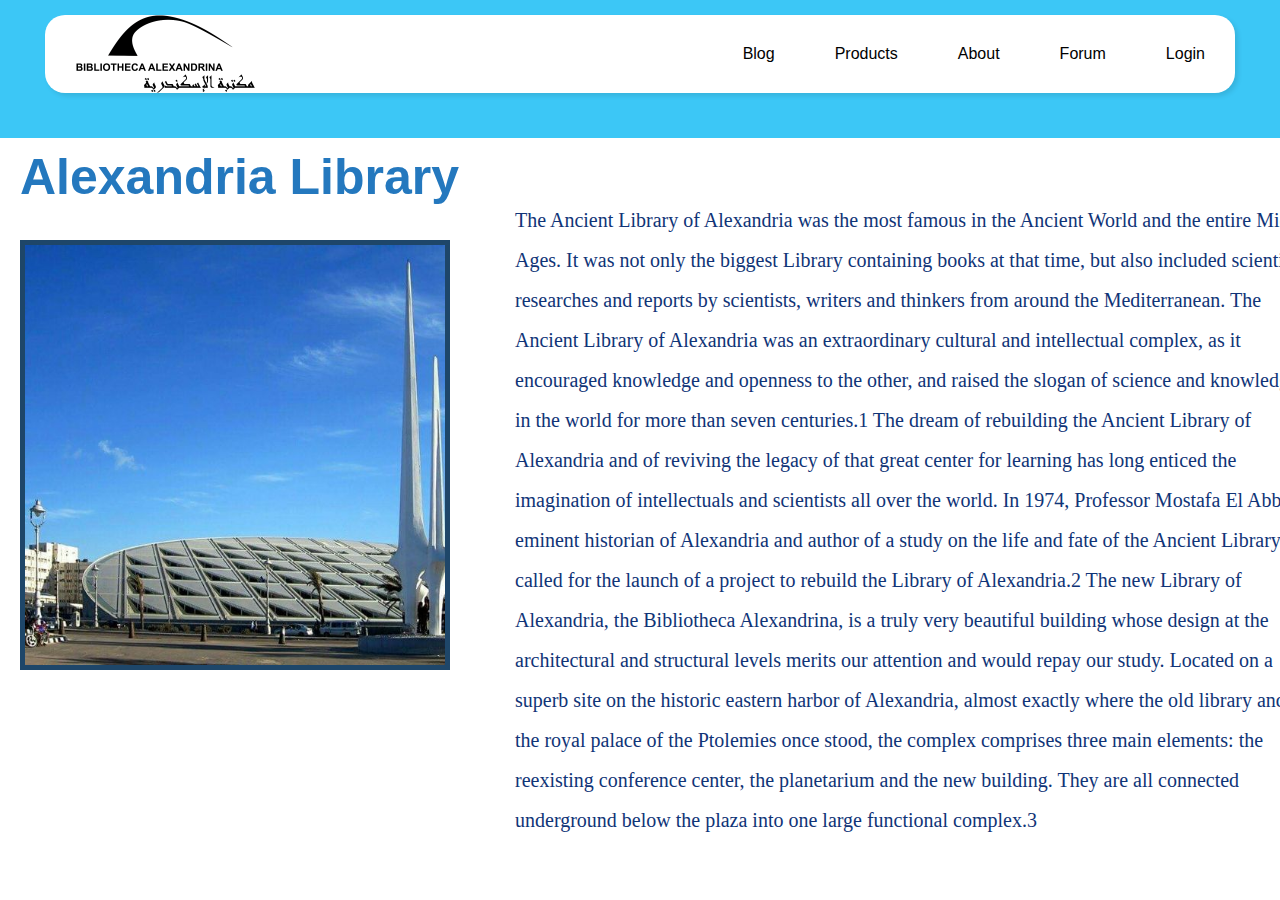
==== About.html @ 164e861c "Mariam" ====
<!DOCTYPE html>
<html lang="en">
<head>
    <meta charset="UTF-8" />
    <meta name="viewport" content="width=device-width, initial-scale=1.0" />
    <title>MainLibrary</title>
    <link rel="stylesheet" href="style.css" />
    <style>
        :root {
            --section-padding: 20px;
            --main-color: #007bff;
        }
    </style>
</head>
<body>
<!-- header mustafa -->
<header>
    <nav>
        <ul class="sidebar">
            <li onclick="hideSidebar()"><a href="#"><svg xmlns="http://www.w3.org/2000/svg" height="26" viewBox="0 -960 960 960" width="26"><path d="m256-200-56-56 224-224-224-224 56-56 224 224 224-224 56 56-224 224 224 224-56 56-224-224-224 224Z"/></svg></a></li>
            <li><a href="#">Blog</a></li>
            <li><a href="#">Products</a></li>
            <li><a href="#">About</a></li>
            <li><a href="#">Forum</a></li>
            <li><a href="#">Login</a></li>
        </ul>
        <ul>
            <li class="logo"><a href="#"><img src="./images/logo.png" alt="logo"></a></li>
            <li class="hideOnMobile"><a href="#">Blog</a></li>
            <li class="hideOnMobile"><a href="#">Products</a></li>
            <li class="hideOnMobile"><a href="#">About</a></li>
            <li class="hideOnMobile"><a href="#">Forum</a></li>
            <li class="hideOnMobile"><a href="#">Login</a></li>
            <li class="menu-button" onclick="showSidebar()"><a href="#"><svg xmlns="http://www.w3.org/2000/svg" height="26" viewBox="0 -960 960 960" width="26"><path d="M120-240v-80h720v80H120Zm0-200v-80h720v80H120Zm0-200v-80h720v80H120Z"/></svg></a></li>
        </ul>
    </nav>
</header>
<section>
    <div class="image">
    </div>
    <div >
        <h2> Alexandria Library</h2>
    </div>
    <div>
     <p class="aboutalex">The Ancient Library of Alexandria was the most famous in the Ancient World and the entire
         Middle Ages. It was not only the biggest Library containing books at that time, but also
         included scientific researches and reports by scientists, writers and thinkers from around the Mediterranean.
         The Ancient Library of Alexandria was an extraordinary cultural and intellectual complex, as it encouraged knowledge and openness
         to the other, and raised the slogan of science and knowledge in the world for more than seven centuries.1 The dream of rebuilding the Ancient Library of
         Alexandria and of reviving the legacy of that great center for learning has long enticed the imagination of intellectuals and scientists all over the world. In 1974, Professor Mostafa El Abbadi, eminent historian of Alexandria
         and author of a study on the life and fate of the Ancient Library called for the launch of a project to rebuild the Library of Alexandria.2 The new Library
         of Alexandria, the Bibliotheca Alexandrina, is a truly very beautiful building whose design at the architectural and structural levels merits our attention and would repay our study. Located on a superb site on
         the historic eastern harbor of Alexandria, almost exactly where the old library and the royal palace of the Ptolemies once stood, the complex comprises three main elements: the
         reexisting conference center, the planetarium and the new building. They are all connected underground below the plaza into one large functional complex.3 </p>

    </div>

</section>
</body>
</html>
---- style.css ----
/* body standard*/
* {
    margin: 0;
    padding: 0;
}

body {
    min-height: 100vh;
    font-family: "Segoe UI", Tahoma, Geneva, Verdana, sans-serif;
}

/* header and navbar style*/

header {
    background-color: rgb(60, 199, 246);
    padding: 15px;
}

.logo {
    width: 100px;
    height: auto;
}

nav {
    background-color: white;
    box-shadow: 3px 3px 5px rgba(0, 0, 0, 0.1);
    border-radius: 20px;
    margin-bottom: 30px;
    margin-left: 30px;
    margin-right: 30px;
}

nav ul {
    width: 100%;
    list-style: none;
    display: flex;
    justify-content: flex-end;
    align-items: center;
}

nav li {
    height: 50px;
}

nav a {
    height: 100%;
    padding: 0 30px;
    text-decoration: none;
    display: flex;
    align-items: center;
    color: black;
    transition: 1.1s;
}

nav a:hover {
    background-color: #f0f0f0;
    border-radius: 60px;
}

nav li:first-child {
    margin-right: auto;
    width: auto;
}

.sidebar {
    position: fixed;
    top: 0;
    right: 0;
    height: 100vh;
    width: 250px;
    background-color: rgba(255, 255, 255, 0.2);
    backdrop-filter: blur(10px);
    box-shadow: -10px 0 10px rgba(0, 0, 0, 0.1);
    display: none;
    flex-direction: column;
    align-items: flex-start;
    justify-content: flex-start;
}

.sidebar li {
    width: 100%;
}

.sidebar a {
    width: 100%;
}

.menu-button {
    display: none;
}

@media (max-width: 800px) {
    .hideOnMobile {
        display: none;
    }

    .menu-button {
        display: block;
    }
}

@media (max-width: 400px) {
    .sidebar {
        width: 100%;
    }
}

.header-info {
    margin: 35px;
    padding: 30px;
    border: 5px solid white;
    border-radius: 16px;
    box-shadow: 10px 2px 10px 8px rgba(0, 0, 0, 0.1);
}

.header-container {
    display: flex;
    column-gap: 50px;
}

.header-inner-left h1 {
    font-size: 4rem;
    color: white;
    text-align: left;
}

.header-inner-left p {
    font-size: 1.5em;
    color: white;
    text-align: left;
}

.header-inner-right {
    text-align: right;
}

.header-img {
    border-radius: 30px;
    box-shadow: 10px 2px 10px 8px rgba(0, 0, 0, 0.2);
    width: 100%;
    max-width: 800px;
    height: auto;
}

/* header and navbar ends*/


.band-section {
    max-width: 600px;
    margin: 0 auto;
    color: #696969;
}

.open-hours {
    -webkit-text-size-adjust: 100%;
    -webkit-tap-highlight-color: rgba(0, 0, 0, 0);
    font-family: "Segoe UI", Tahoma, Geneva, Verdana, sans-serif;
    font-size: 19px;
    font-weight: 400;
    line-height: 2;
    color: #696969;
    box-sizing: content-box;
    position: relative;
    min-height: 1px;
    background-color: rgb(213, 222, 227);
}

/* Centering the video section */
.video-section {
    display: flex;
    flex-direction: column;
    align-items: center;
    background-color: white;
}

/* Container for the video and image */
.media-container {
    display: flex;
    justify-content: space-between; /* Ensure space between the video and image */
    max-width: 600px; /* Adjust the max width as needed */
    width: 100%;
}

/* Styles for the video container */
.video-container {
    flex: 1; /* Occupy available space */
}

/* Adjustments for the iframe within the video container */
.video-container iframe {
    width: 100%; /* Ensure video fills the container */
}

/* Styles for the image container */
.image-container {
    flex: 1; /* Occupy available space */
    margin-left: 20px; /* Adjust spacing between video and image */
}

/* Ensure image fills the container */
.image-container img {
    width: 100%;
    height: auto;
}

.white-frame {
    border: 3px solid white;
    border-radius: 16px;
    box-shadow: 10px 2px 10px 8px rgba(0, 0, 0, 0.1);
    padding: 15px; /* Adjust the padding as needed */
}

/* Start Footer */
.footer {
    padding-top: calc(var(--section-padding) / 2);
    padding-bottom: calc(var(--section-padding) / 2);
    background-image: url("../images/subscribe.jpg");
    background-size: cover;
    position: relative;
    color: white;
    text-align: center;
}

.footer::before {
    content: "";
    position: absolute;
    left: 0;
    top: 0;
    width: 100%;
    height: 100%;
    background-color: rgb(0 0 0 / 70%);
}

.footer .container {
    position: relative;
}

.footer img {
    margin-bottom: 20px;
}

.footer p:not(.copyright) {
    text-transform: uppercase;
    padding: 20px;
    border-bottom: 1px solid white;
    font-size: 22px;
    width: fit-content;
    margin: 20px auto;
}

.footer .social-icons i {
    padding: 10px 15px;
}

.footer .copyright {
    margin-top: 60px;
}

.footer .copyright span {
    font-weight: bold;
    color: var(--main-color);
}

/* End Footer */

.fact {
    color: rgb(41, 41, 220);
    text-align: center;


}

.fact2 {
    font-family: Arial, sans-serif;
    font-size: 16px;
    line-height: 1.6;
    color: #333;
    font-weight: unset;

    color: #007bff;

}


.centered-image {

    width: 100%;
    max-width: 400px;
    height: 500px;
    margin-left: 288px;


}


.alex {
    font-family: Arial, sans-serif;
    font-size: 25px;
    font-weight: bold;
    color: #14149f;
    text-align: center;
}


.history {
    font-family: Arial, sans-serif;
    font-size: 14px;
    line-height: 1.5;
    font-weight: lighter;

    color: #007bff;


}

.band-section {
    max-width: 600px;
    margin: 0 auto;
    color: #696969;
}


.video-section {
    display: flex;
    flex-direction: column;
    align-items: center;
    background-color: white;
}


.media-container {
    display: flex;
    justify-content: space-between;
    max-width: 600px;
    width: 100%;
}


.video-container {
    flex: 1;
}


.video-container iframe {
    width: 100%;
}


.column {
    float: left;
    width: 30%;
    padding: 15px;
}


/* Clear floats after the columns */
.row::after {

/
}

@media screen and (max-width: 600px) {
    .column {
        width: 100%;
    }
}

.column.middle {
    border-left: 3px solid #696969;
    padding-left: 20px;
}

.vv {
    float: left;
    width: 25%;
    padding: 10px;
}


.top-left {
    position: absolute;
    top: 200px;
    left: 200px;
    font-size: 40px;
    color: white;
}

.about {
    float: left;
    width: 40%;
    padding: 90px;
    font-size: 20px;
    margin: 10px;
}

.about {

    padding: 20px; /* Padding around the image */
    margin: 10px; /* Margin outside the image */
    border: 2px solid #ccc; /* Border around the image */
    display: block; /* Ensures the image respects padding and margin */
    max-width: 100%;
}



div h2 {
    font-size: 50px;
    font-family: "Segoe UI", Tahoma, Geneva, Verdana, sans-serif;
    text-align: left;
    max-width: 100%;
    margin-top: -522px;
    margin-left: 20px;
    color: #2478be;



}
.image {
    width: 400px;
    height: 400px;
    padding:10px;
    background-image: url("Alexandria Library Egypt.jpeg");
    background-size: cover;
    border: #1e4669 5px solid;
    margin-top: 102px;
    margin-left: 20px;

}
 .aboutalex{
     height: 400px;
     width: 800px;
     font-optical-sizing: inherit;
     margin-top: -6px;
     margin-left: 515px;

     color: #103477;
     font-weight: 90;
     font-family: "Inter Semi Bold";
     font-size: 20px;
     line-height: 40px;


}
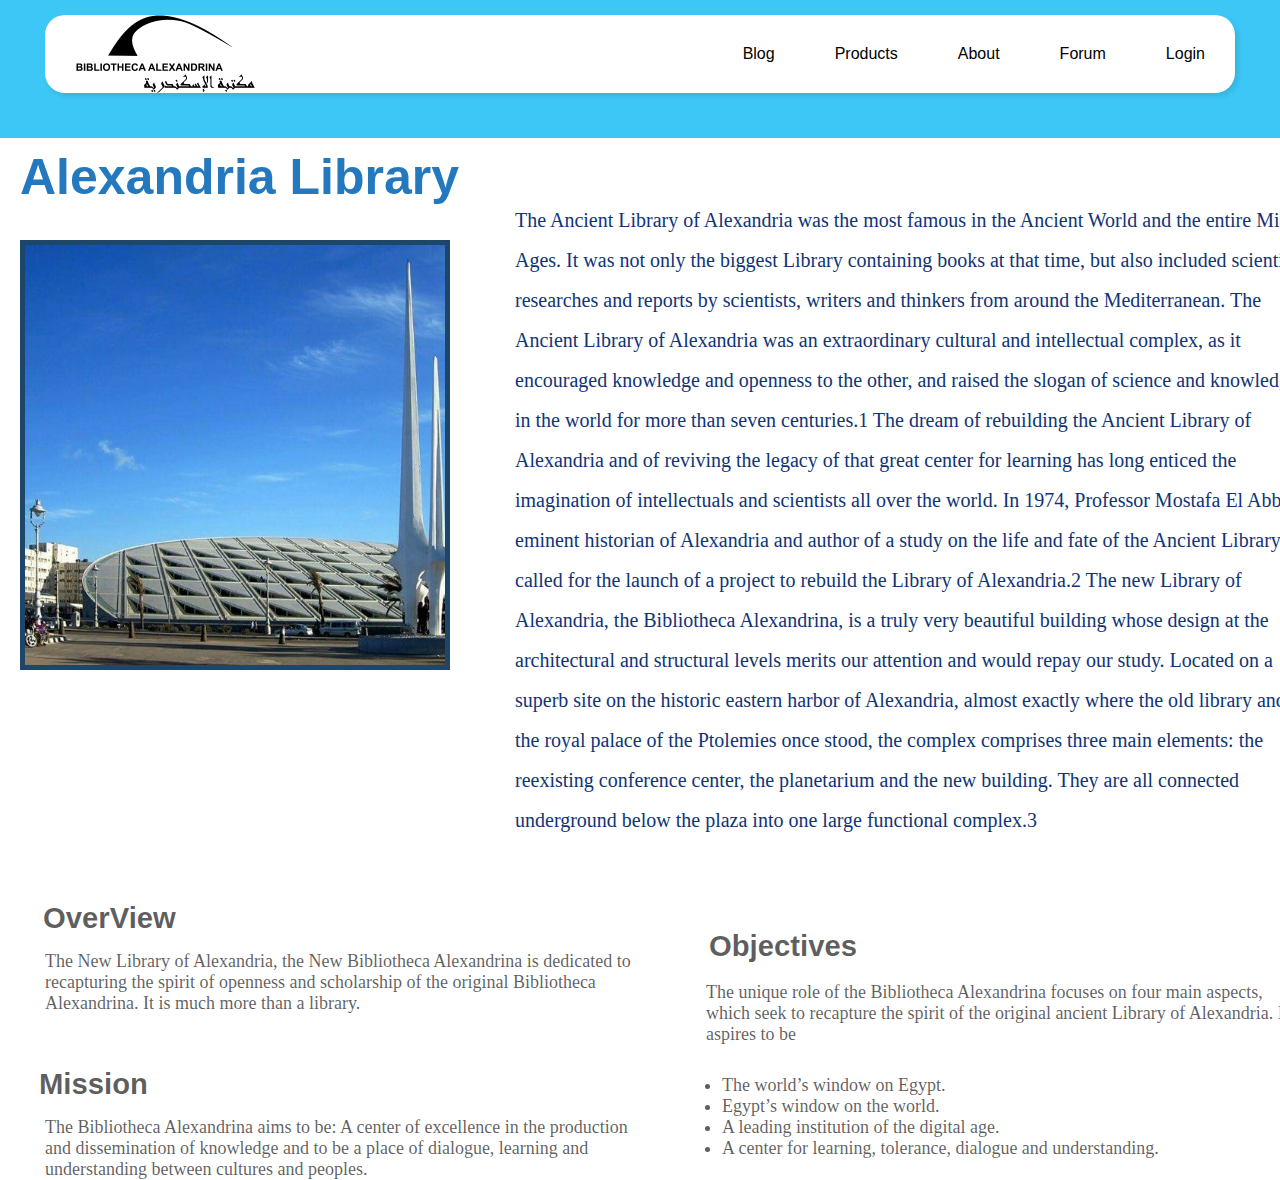
==== commit a396c447: "Mariam" ====
--- a/About.html
+++ b/About.html
@@ -1,10 +1,10 @@
 <!DOCTYPE html>
 <html lang="en">
 <head>
-    <meta charset="UTF-8" />
-    <meta name="viewport" content="width=device-width, initial-scale=1.0" />
+    <meta charset="UTF-8"/>
+    <meta name="viewport" content="width=device-width, initial-scale=1.0"/>
     <title>MainLibrary</title>
-    <link rel="stylesheet" href="style.css" />
+    <link rel="stylesheet" href="style.css"/>
     <style>
         :root {
             --section-padding: 20px;
@@ -17,7 +17,11 @@
 <header>
     <nav>
         <ul class="sidebar">
-            <li onclick="hideSidebar()"><a href="#"><svg xmlns="http://www.w3.org/2000/svg" height="26" viewBox="0 -960 960 960" width="26"><path d="m256-200-56-56 224-224-224-224 56-56 224 224 224-224 56 56-224 224 224 224-56 56-224-224-224 224Z"/></svg></a></li>
+            <li onclick="hideSidebar()"><a href="#">
+                <svg xmlns="http://www.w3.org/2000/svg" height="26" viewBox="0 -960 960 960" width="26">
+                    <path d="m256-200-56-56 224-224-224-224 56-56 224 224 224-224 56 56-224 224 224 224-56 56-224-224-224 224Z"/>
+                </svg>
+            </a></li>
             <li><a href="#">Blog</a></li>
             <li><a href="#">Products</a></li>
             <li><a href="#">About</a></li>
@@ -31,29 +35,79 @@
             <li class="hideOnMobile"><a href="#">About</a></li>
             <li class="hideOnMobile"><a href="#">Forum</a></li>
             <li class="hideOnMobile"><a href="#">Login</a></li>
-            <li class="menu-button" onclick="showSidebar()"><a href="#"><svg xmlns="http://www.w3.org/2000/svg" height="26" viewBox="0 -960 960 960" width="26"><path d="M120-240v-80h720v80H120Zm0-200v-80h720v80H120Zm0-200v-80h720v80H120Z"/></svg></a></li>
+            <li class="menu-button" onclick="showSidebar()"><a href="#">
+                <svg xmlns="http://www.w3.org/2000/svg" height="26" viewBox="0 -960 960 960" width="26">
+                    <path d="M120-240v-80h720v80H120Zm0-200v-80h720v80H120Zm0-200v-80h720v80H120Z"/>
+                </svg>
+            </a></li>
         </ul>
     </nav>
 </header>
 <section>
     <div class="image">
     </div>
-    <div >
+    <div>
         <h2> Alexandria Library</h2>
     </div>
     <div>
-     <p class="aboutalex">The Ancient Library of Alexandria was the most famous in the Ancient World and the entire
-         Middle Ages. It was not only the biggest Library containing books at that time, but also
-         included scientific researches and reports by scientists, writers and thinkers from around the Mediterranean.
-         The Ancient Library of Alexandria was an extraordinary cultural and intellectual complex, as it encouraged knowledge and openness
-         to the other, and raised the slogan of science and knowledge in the world for more than seven centuries.1 The dream of rebuilding the Ancient Library of
-         Alexandria and of reviving the legacy of that great center for learning has long enticed the imagination of intellectuals and scientists all over the world. In 1974, Professor Mostafa El Abbadi, eminent historian of Alexandria
-         and author of a study on the life and fate of the Ancient Library called for the launch of a project to rebuild the Library of Alexandria.2 The new Library
-         of Alexandria, the Bibliotheca Alexandrina, is a truly very beautiful building whose design at the architectural and structural levels merits our attention and would repay our study. Located on a superb site on
-         the historic eastern harbor of Alexandria, almost exactly where the old library and the royal palace of the Ptolemies once stood, the complex comprises three main elements: the
-         reexisting conference center, the planetarium and the new building. They are all connected underground below the plaza into one large functional complex.3 </p>
+        <p class="aboutalex">The Ancient Library of Alexandria was the most famous in the Ancient World and the entire
+            Middle Ages. It was not only the biggest Library containing books at that time, but also
+            included scientific researches and reports by scientists, writers and thinkers from around the
+            Mediterranean.
+            The Ancient Library of Alexandria was an extraordinary cultural and intellectual complex, as it encouraged
+            knowledge and openness
+            to the other, and raised the slogan of science and knowledge in the world for more than seven centuries.1
+            The dream of rebuilding the Ancient Library of
+            Alexandria and of reviving the legacy of that great center for learning has long enticed the imagination of
+            intellectuals and scientists all over the world. In 1974, Professor Mostafa El Abbadi, eminent historian of
+            Alexandria
+            and author of a study on the life and fate of the Ancient Library called for the launch of a project to
+            rebuild the Library of Alexandria.2 The new Library
+            of Alexandria, the Bibliotheca Alexandrina, is a truly very beautiful building whose design at the
+            architectural and structural levels merits our attention and would repay our study. Located on a superb site
+            on
+            the historic eastern harbor of Alexandria, almost exactly where the old library and the royal palace of the
+            Ptolemies once stood, the complex comprises three main elements: the
+            reexisting conference center, the planetarium and the new building. They are all connected underground below
+            the plaza into one large functional complex.3 </p>
 
     </div>
+    <div class="overview">
+        <h3> OverView</h3>
+    </div>
+    <div class="overview2">
+
+        <p> The New Library of Alexandria, the New Bibliotheca Alexandrina is dedicated to recapturing the spirit of
+            openness and scholarship of the original
+            Bibliotheca Alexandrina. It is much more than a library.</p>
+    </div>
+
+    <div class="mission">
+
+        <h3>Mission</h3>
+    </div>
+    <div class="mission2">
+
+        <p>The Bibliotheca Alexandrina aims to be: A center of excellence in the production and dissemination
+            of knowledge and to be a place of dialogue, learning and understanding between cultures and peoples.</p>
+    </div>
+    <div class="objective">
+        <h3>Objectives</h3>
+    </div>
+    <div class="objective2">
+        <p>The unique role of the Bibliotheca Alexandrina focuses on four main
+            aspects, which seek to recapture the spirit of the original ancient
+            Library of Alexandria. It aspires to be</p>
+    </div>
+
+        <ul class="normal">
+            <li>The world’s window on Egypt.</li>
+            <li>Egypt’s window on the world.</li>
+            <li>A leading institution of the digital age.</li>
+            <li>A center for learning, tolerance, dialogue and understanding.</li>
+
+        </ul>
+
 
 </section>
 </body>
--- a/style.css
+++ b/style.css
@@ -403,7 +403,6 @@
 }
 
 
-
 div h2 {
     font-size: 50px;
     font-family: "Segoe UI", Tahoma, Geneva, Verdana, sans-serif;
@@ -414,12 +413,12 @@
     color: #2478be;
 
 
-
-}
+}
+
 .image {
     width: 400px;
     height: 400px;
-    padding:10px;
+    padding: 10px;
     background-image: url("Alexandria Library Egypt.jpeg");
     background-size: cover;
     border: #1e4669 5px solid;
@@ -427,20 +426,88 @@
     margin-left: 20px;
 
 }
- .aboutalex{
-     height: 400px;
-     width: 800px;
-     font-optical-sizing: inherit;
-     margin-top: -6px;
-     margin-left: 515px;
-
-     color: #103477;
-     font-weight: 90;
-     font-family: "Inter Semi Bold";
-     font-size: 20px;
-     line-height: 40px;
-
-
-}
-
-
+
+.aboutalex {
+    height: 400px;
+    width: 800px;
+    font-optical-sizing: inherit;
+    margin-top: -6px;
+    margin-left: 515px;
+
+    color: #103477;
+    font-weight: 90;
+    font-family: "Inter Semi Bold";
+    font-size: 20px;
+    line-height: 40px;
+
+
+}
+
+.overview {
+    height: 100px;
+    width: 100px;
+    font-size: 25px;
+    margin-top: 302px;
+    margin-left: 43px;
+    color: rgba(10, 10, 10, 0.66);
+}
+.overview2{
+
+    height: 20px;
+    width: 600px;
+    font-size: 18px;
+    margin-top: -51px;
+    margin-left: 45px;
+    color: rgba(10, 10, 10, 0.66);
+    font-family: Inter;
+
+}
+.mission{
+    height: 100px;
+    width: 100px;
+    font-size: 25px;
+    margin-top: 97px;
+    margin-left: 39px;
+    color: rgba(10, 10, 10, 0.66);
+
+}
+.mission2{
+    height: 20px;
+    width: 600px;
+    font-size: 18px;
+    margin-top: -51px;
+    margin-left: 45px;
+    color: rgba(10, 10, 10, 0.66);
+    font-family: Inter;
+
+}
+.objective{
+    height: 50px;
+    width: 100px;
+    font-size: 25px;
+    margin-top: -207px;
+    margin-left: 709px;
+    color: rgba(10, 10, 10, 0.66);
+
+}
+
+.objective2{
+
+    height: 20px;
+    width: 600px;
+    font-size: 18px;
+    margin-top: 2px;
+    margin-left: 706px;
+    color: rgba(10, 10, 10, 0.66);
+    font-family: Inter;
+}
+.normal{
+    height: 20px;
+    width: 600px;
+    font-size: 18px;
+    margin-top: 73px;
+    margin-left: 722px;
+    color: rgba(10, 10, 10, 0.66);
+    font-family: Inter;
+
+}
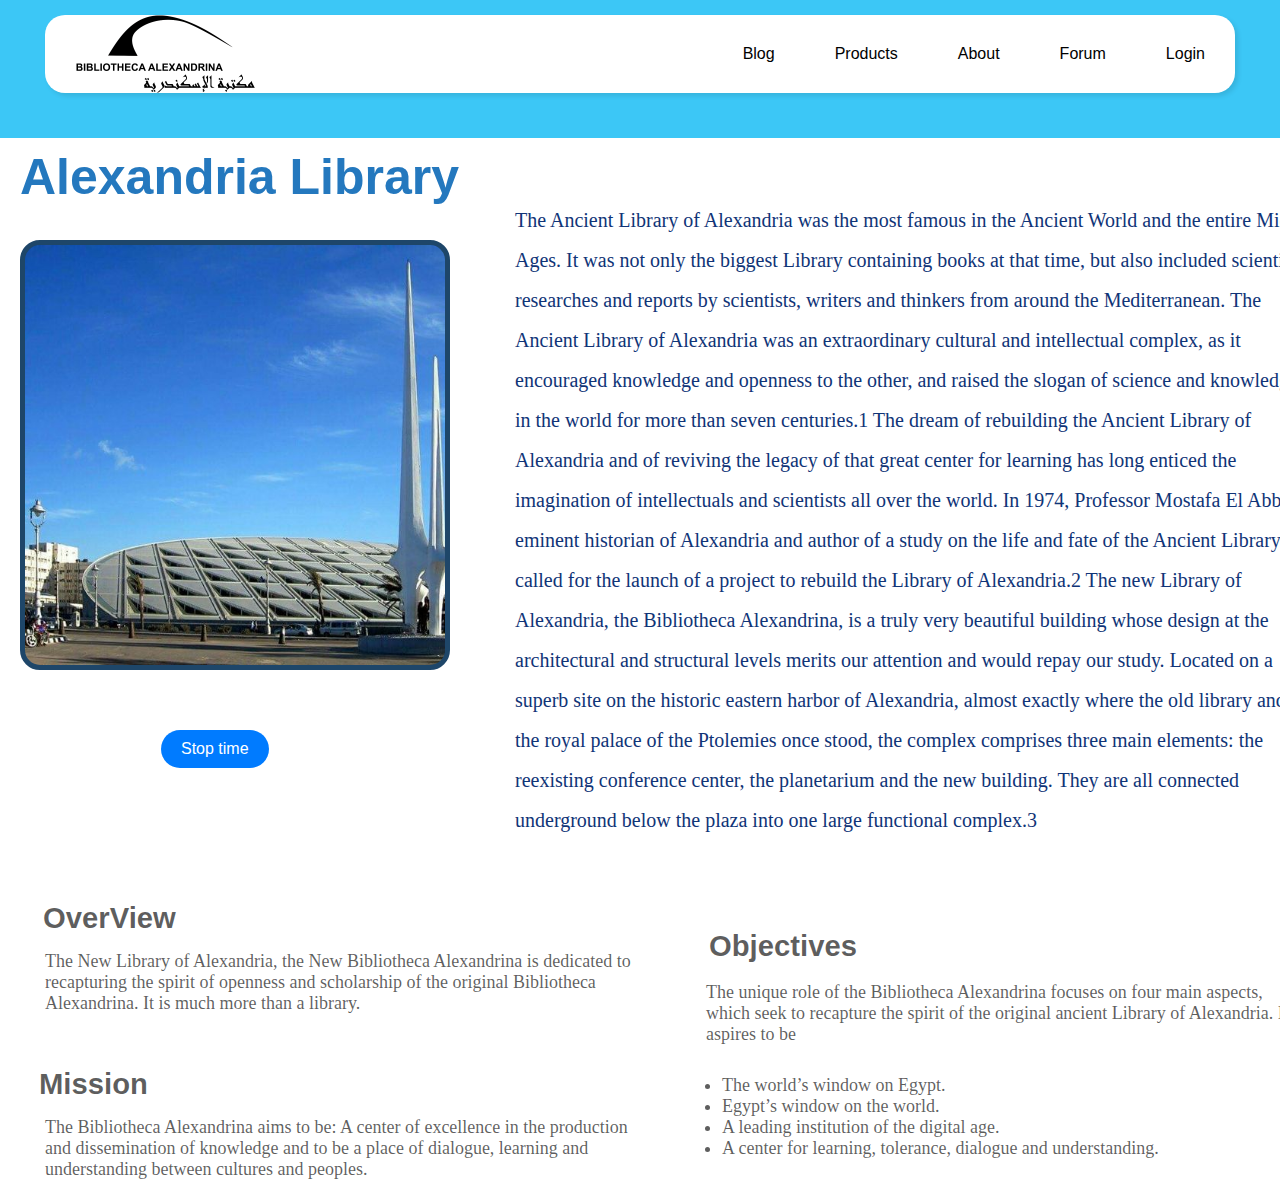
==== commit da0f2ff0: "Mariam" ====
--- a/About.html
+++ b/About.html
@@ -100,15 +100,29 @@
             Library of Alexandria. It aspires to be</p>
     </div>
 
-        <ul class="normal">
-            <li>The world’s window on Egypt.</li>
-            <li>Egypt’s window on the world.</li>
-            <li>A leading institution of the digital age.</li>
-            <li>A center for learning, tolerance, dialogue and understanding.</li>
+    <ul class="normal">
+        <li>The world’s window on Egypt.</li>
+        <li>Egypt’s window on the world.</li>
+        <li>A leading institution of the digital age.</li>
+        <li>A center for learning, tolerance, dialogue and understanding.</li>
 
-        </ul>
+    </ul>
+
+
 
 
 </section>
+
+<p id="demo"></p>
+
+<button onclick="clearInterval(myVar)">Stop time</button>
+
+<script>
+    let myVar = setInterval(myTimer ,1000);
+    function myTimer() {
+        const d = new Date();
+        document.getElementById("demo").innerHTML = d.toLocaleTimeString();
+    }
+</script>
 </body>
 </html>--- a/style.css
+++ b/style.css
@@ -424,6 +424,7 @@
     border: #1e4669 5px solid;
     margin-top: 102px;
     margin-left: 20px;
+    border-radius:20px
 
 }
 
@@ -511,3 +512,20 @@
     font-family: Inter;
 
 }
+#demo{
+    font-size: 24px;
+    font-weight: bold;
+    color: #0b2760;
+    margin-top: -365px;
+    margin-left: 161px;
+}
+button {
+    padding: 10px 20px;
+    font-size: 16px;
+    background-color: #007bff;
+    color: #fff;
+    border: none;
+    border-radius: 139px;
+    cursor: pointer;
+    margin-left: 161px;
+}
